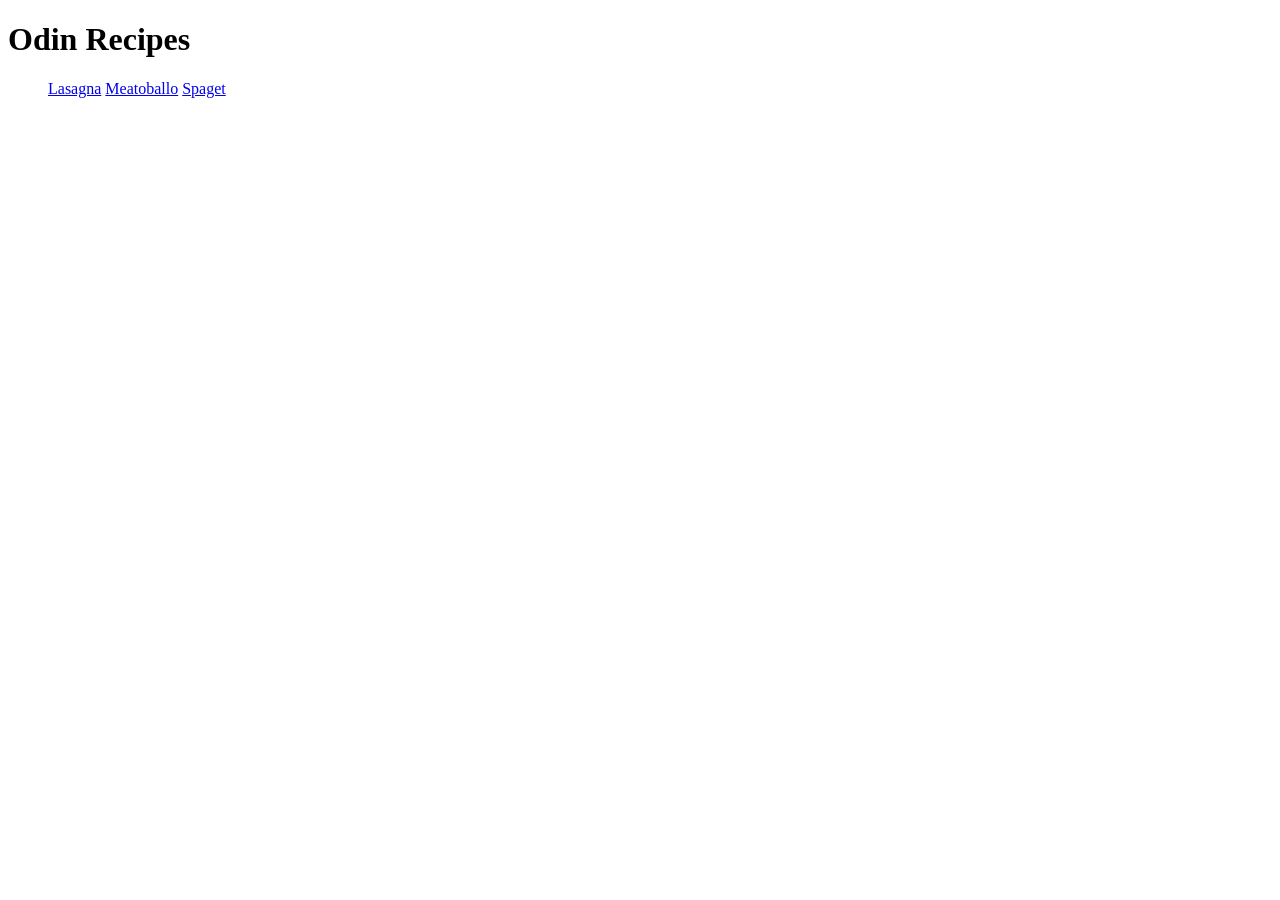
==== index.html @ 2e2cd120 "recipes homepage and 3 recipes started" ====
<!DOCTYPE html>
<html lang="en">

<head>
    <meta charset="UTF-8">
    <meta name="viewport" content="width=device-width, initial-scale=1.0">
    <title>Odin Recipes</title>
</head>

<body>
    <h1>Odin Recipes</h1>
    <ul>
        <a href="./recipes/lasagna.html">Lasagna</a>
        <a href="./recipes/meatoballo.html">Meatoballo</a>
        <a href="./recipes/spaget.html">Spaget</a>

    </ul>
</body>

</html>
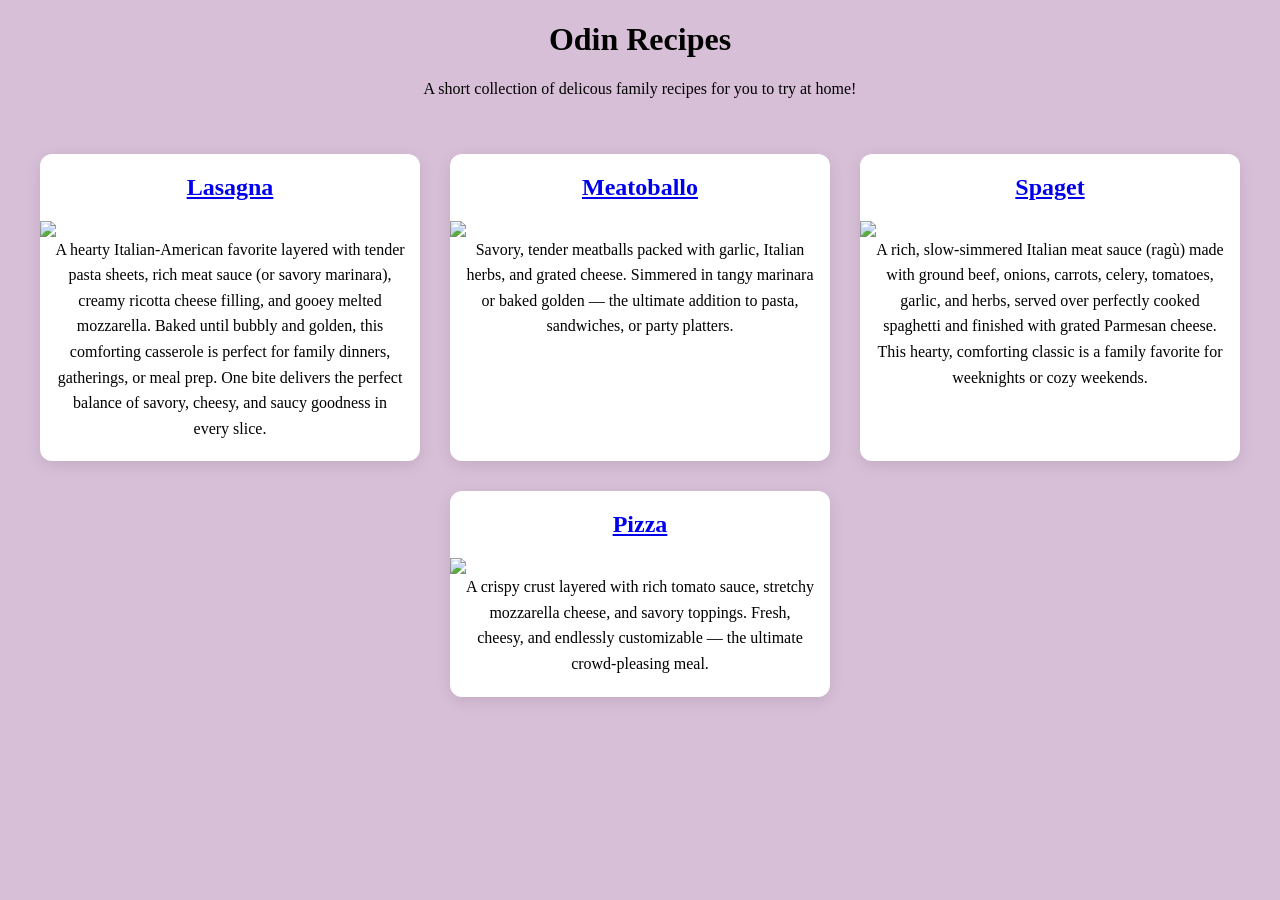
==== commit e8510ac4: "added flexbox to styles.css and fixed html layout" ====
--- a/index.html
+++ b/index.html
@@ -4,17 +4,63 @@
 <head>
     <meta charset="UTF-8">
     <meta name="viewport" content="width=device-width, initial-scale=1.0">
+    <link rel="stylesheet" href="./css/styles.css">
     <title>Odin Recipes</title>
 </head>
 
 <body>
     <h1>Odin Recipes</h1>
-    <ul>
-        <a href="./recipes/lasagna.html">Lasagna</a>
-        <a href="./recipes/meatoballo.html">Meatoballo</a>
-        <a href="./recipes/spaget.html">Spaget</a>
+    <p>A short collection of delicous family recipes for you to try at home!</p>
+    <div class="nav recipes-container">
+        <div class="recipe-card">
+            <a href="./recipes/lasagna.html">
+                <h2>Lasagna</h2>
+            </a>
+            <img src="https://images.pexels.com/photos/31119074/pexels-photo-31119074.jpeg">
+            <p>A hearty Italian-American favorite layered with tender pasta sheets, rich meat sauce (or savory
+                marinara), creamy ricotta cheese filling, and gooey melted mozzarella. Baked until bubbly and golden,
+                this comforting casserole is perfect for family dinners, gatherings, or meal prep. One bite delivers the
+                perfect balance of savory, cheesy, and saucy goodness in every slice.
 
-    </ul>
+            </p>
+        </div>
+
+        <div class="recipe-card">
+            <a href="./recipes/meatoballo.html">
+                <h2>Meatoballo</h2>
+            </a>
+            <img src="https://images.pexels.com/photos/29880327/pexels-photo-29880327.jpeg">
+            <p>Savory, tender meatballs packed with garlic, Italian herbs, and grated cheese. Simmered in tangy marinara
+                or baked golden — the ultimate addition to pasta, sandwiches, or party platters.
+
+            </p>
+
+
+
+        </div>
+
+        <div class="recipe-card">
+            <a href="./recipes/spaget.html">
+                <h2>Spaget</h2>
+            </a>
+            <img src="https://images.pexels.com/photos/30392947/pexels-photo-30392947.jpeg">
+            <p>A rich, slow-simmered Italian meat sauce (ragù) made with ground beef, onions, carrots, celery, tomatoes,
+                garlic, and herbs, served over perfectly cooked spaghetti and finished with grated Parmesan cheese. This
+                hearty, comforting classic is a family favorite for weeknights or cozy weekends.
+
+            </p>
+        </div>
+        <div class="recipe-card">
+            <a href="./recipes/pizza.html">
+                <h2>Pizza</h2>
+            </a>
+            <img src="https://images.pexels.com/photos/31596394/pexels-photo-31596394.jpeg">
+            <p>A crispy crust layered with rich tomato sauce, stretchy mozzarella cheese, and savory toppings.
+                Fresh, cheesy, and endlessly customizable — the ultimate crowd-pleasing meal.
+
+            </p>
+        </div>
+    </div>
 </body>
 
 </html>
--- a/css/styles.css
+++ b/css/styles.css
@@ -0,0 +1,60 @@
+h1,
+h2,
+p {
+    text-align: center;
+}
+
+body {
+    background-color: thistle;
+}
+
+/*#lasagna-img {
+  width: 250px;
+  height: auto;
+  margin-right: auto;
+  margin-left: auto;
+  display: block;
+  border-radius: 10px;
+  
+}*/
+
+.nav.recipes-container,
+.nav.recipes-container {
+    display: flex;
+    justify-content: center;
+    flex-wrap: wrap;
+    gap: 30px !important;
+    padding: 40px 20px;
+}
+
+.recipe-card {
+    flex: 1 1 320px;
+    /* Allows cards to grow but won't shrink below 320px */
+    max-width: 380px;
+    /* Prevents cards from becoming too wide */
+    background: white;
+    border-radius: 12px;
+    overflow: hidden;
+    box-shadow: 0 4px 15px rgba(0, 0, 0, 0.1);
+    text-align: center;
+    margin: 0;
+}
+
+
+.recipe-card img {
+    width: 100%;
+    height: auto;
+    max-height: 280px;
+    display: block;
+    object-fit: cover;
+}
+
+.recipe-card p {
+    padding: 0 15px 20px;
+    line-height: 1.6;
+    margin: 0;
+}
+
+.home {
+    text-align: center;
+}
